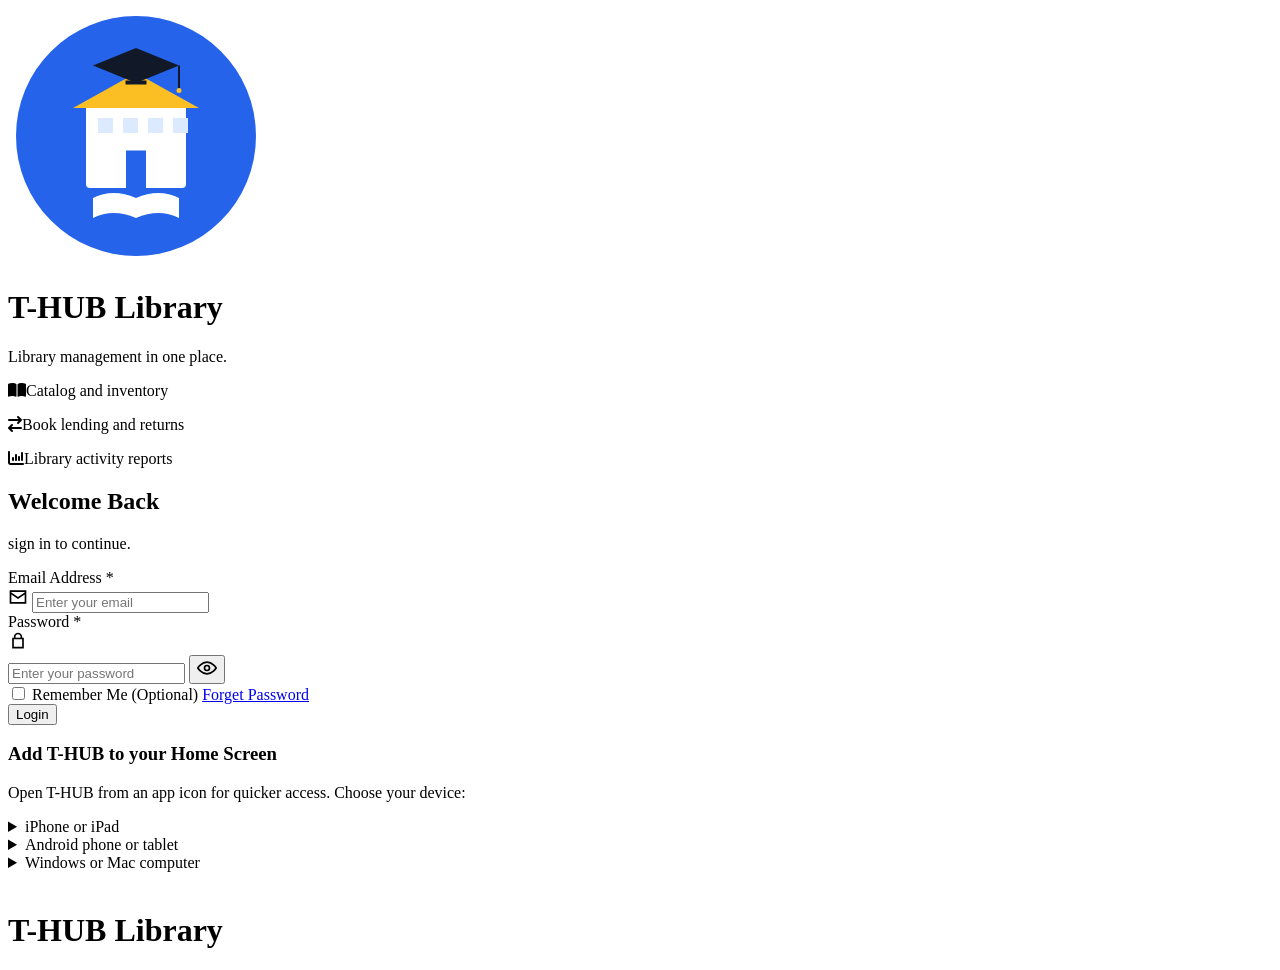
==== index.html @ 6ca4c14d "gyhujnkm" ====
<!doctype html>
<html>
  <head>
    <meta charset="UTF-8" />
    <meta name="viewport" content="width=device-width, initial-scale=1.0" />
    <title>T-HUB Library</title>
    <link rel="stylesheet" href="/css/utils.css" />
    <link rel="stylesheet" href="/css/login.css" />
    <link rel="preconnect" href="https://fonts.googleapis.com" />
    <link rel="preconnect" href="https://fonts.gstatic.com" crossorigin />
    <link
      rel="stylesheet"
      href="https://fonts.googleapis.com/css2?family=Poppins:wght@300;400;500;600;700&display=swap"
    />
    <link
      rel="stylesheet"
      href="https://cdnjs.cloudflare.com/ajax/libs/font-awesome/6.7.2/css/all.min.css"
    />
    <link rel="manifest" href="/manifest.webmanifest" />
    <link
      rel="apple-touch-icon"
      sizes="180x180"
      href="/icons/apple-touch-icon.png"
    />
    <meta name="apple-mobile-web-app-capable" content="yes" />
    <meta name="apple-mobile-web-app-title" content="T-HUB" />
    <meta name="apple-mobile-web-app-status-bar-style" content="default" />
    <meta name="mobile-web-app-capable" content="yes" />
    <meta name="theme-color" content="#2563eb" />
    <link rel="stylesheet" href="/css/app-visuals.css" />
  </head>
  <body class="login-auth-checking">
    <div class="login-container">
      <div class="Left-panel">
        <div class="logo">
          <svg
            xmlns="http://www.w3.org/2000/svg"
            viewBox="0 0 512 512"
            width="256"
            height="256"
          >
            <circle cx="256" cy="256" r="240" fill="#2563EB" />

            <rect
              x="156"
              y="190"
              width="200"
              height="170"
              rx="8"
              fill="#FFFFFF"
            />
            <polygon points="256,130 130,200 382,200" fill="#FBBF24" />

            <rect x="236" y="285" width="40" height="75" fill="#2563EB" />

            <rect x="180" y="220" width="30" height="30" fill="#DBEAFE" />
            <rect x="230" y="220" width="30" height="30" fill="#DBEAFE" />
            <rect x="280" y="220" width="30" height="30" fill="#DBEAFE" />
            <rect x="330" y="220" width="30" height="30" fill="#DBEAFE" />

            <polygon points="256,80 170,115 256,150 342,115" fill="#111827" />
            <rect x="235" y="145" width="42" height="8" fill="#111827" />
            <line
              x1="342"
              y1="115"
              x2="342"
              y2="160"
              stroke="#111827"
              stroke-width="4"
            />
            <circle cx="342" cy="165" r="5" fill="#FBBF24" />

            <path
              d="M170 380
           Q210 360 256 380
           Q302 360 342 380
           L342 420
           Q302 400 256 420
           Q210 400 170 420 Z"
              fill="#FFFFFF"
            />
          </svg>
        </div>

        <h1>T-HUB Library</h1>
        <p>Library management in one place.</p>
        <p><i class="fa-solid fa-book-open"></i>Catalog and inventory</p>
        <p><i class="fa-solid fa-arrow-right-arrow-left"></i>Book lending and returns</p>
        <p><i class="fa-solid fa-chart-column"></i>Library activity reports</p>
      </div>

      <div class="right-panel">
        <div class="login-card">
          <h2>Welcome Back</h2>
          <p class="subtitle">sign in to continue.</p>

          <form id="loginForm">
            <div class="form-group">
              <label>Email Address *</label>

              <div class="input-box">
                <span class="icon">
                  <svg
                    xmlns="http://www.w3.org/2000/svg"
                    width="20"
                    height="20"
                    viewBox="0 0 24 24"
                    fill="currentColor"
                  >
                    <path
                      d="M2 4h20v16H2V4zm2 2v.5l8 5.5 8-5.5V6H4zm16 12V9l-8 5.5L4 9v9h16z"
                    /></svg
                ></span>

                <input
                  id="email"
                  type="email"
                  placeholder="Enter your email"
                  required
                />
              </div>
            </div>

            <div class="form-group">
              <label>Password *</label>

              <div class="input-box">
                <span class="icon">
                  <svg
                    xmlns="http://www.w3.org/2000/svg"
                    width="20"
                    height="20"
                    viewBox="0 0 24 24"
                    fill="currentColor"
                  >
                    <path
                      d="M17 8V7a5 5 0 0 0-10 0v1H5v13h14V8zm-8-1a3 3 0 0 1 6 0v1H9zm8 12H7v-9h10z"
                    /></svg
                ></span>

                <div class="password-field">
                  <input
                    id="password"
                    type="password"
                    placeholder="Enter your password"
                    required
                  />

                  <button
                    type="button"
                    class="toggle-password"
                    onclick="togglePassword('password')"
                  >
                    <svg
                      xmlns="http://www.w3.org/2000/svg"
                      width="20"
                      height="20"
                      viewBox="0 0 24 24"
                      fill="none"
                      stroke="currentColor"
                      stroke-width="2"
                      stroke-linecap="round"
                      stroke-linejoin="round"
                    >
                      <path d="M1 12s4-7 11-7 11 7 11 7-4 7-11 7S1 12 1 12z" />
                      <circle cx="12" cy="12" r="3" />
                    </svg>
                  </button>
                </div>
              </div>
            </div>

            <div class="options">
              <label class="remember">
                <input type="checkbox" />
                Remember Me (Optional)
              </label>

              <a href="#"> Forget Password </a>
            </div>

            <button class="login-btn" type="submit">Login</button>
          </form>

          <section
            class="home-screen-guide"
            aria-labelledby="homeScreenGuideTitle"
          >
            <h3 id="homeScreenGuideTitle">Add T-HUB to your Home Screen</h3>
            <p>
              Open T-HUB from an app icon for quicker access. Choose your
              device:
            </p>

            <details>
              <summary>iPhone or iPad</summary>
              <ol>
                <li>Open this page in <strong>Safari</strong>.</li>
                <li>Tap the <strong>Share</strong> button.</li>
                <li>
                  Choose <strong>Add to Home Screen</strong>, then tap
                  <strong>Add</strong>.
                </li>
              </ol>
            </details>

            <details>
              <summary>Android phone or tablet</summary>
              <ol>
                <li>Open this page in <strong>Chrome</strong>.</li>
                <li>Tap the <strong>⋮ menu</strong>.</li>
                <li>
                  Tap <strong>Install app</strong> or
                  <strong>Add to Home screen</strong>.
                </li>
              </ol>
            </details>

            <details>
              <summary>Windows or Mac computer</summary>
              <ol>
                <li>
                  Open this page in <strong>Chrome</strong> or
                  <strong>Edge</strong>.
                </li>
                <li>
                  Open the browser menu and choose
                  <strong>Install T-HUB</strong> or
                  <strong>Install this site as an app</strong>.
                </li>
              </ol>
            </details>
          </section>
        </div>
      </div>
    </div>

    <div id="toastContainer" class="toast-container"></div>
    <div class="login-session-check" role="status" aria-live="polite">
      <div class="login-session-check__content">
        <img src="/icons/app-icon-192.png" alt="" />
        <h1>T-HUB Library</h1>
      </div>
    </div>

    <script src="https://cdn.jsdelivr.net/npm/@supabase/supabase-js@2.117.1"></script>
    <script src="/js/supabase.js"></script>
    <script src="/js/utils.js"></script>
    <script src="/js/login.js"></script>
    <script src="/js/app-icons.js"></script>
  </body>
</html>
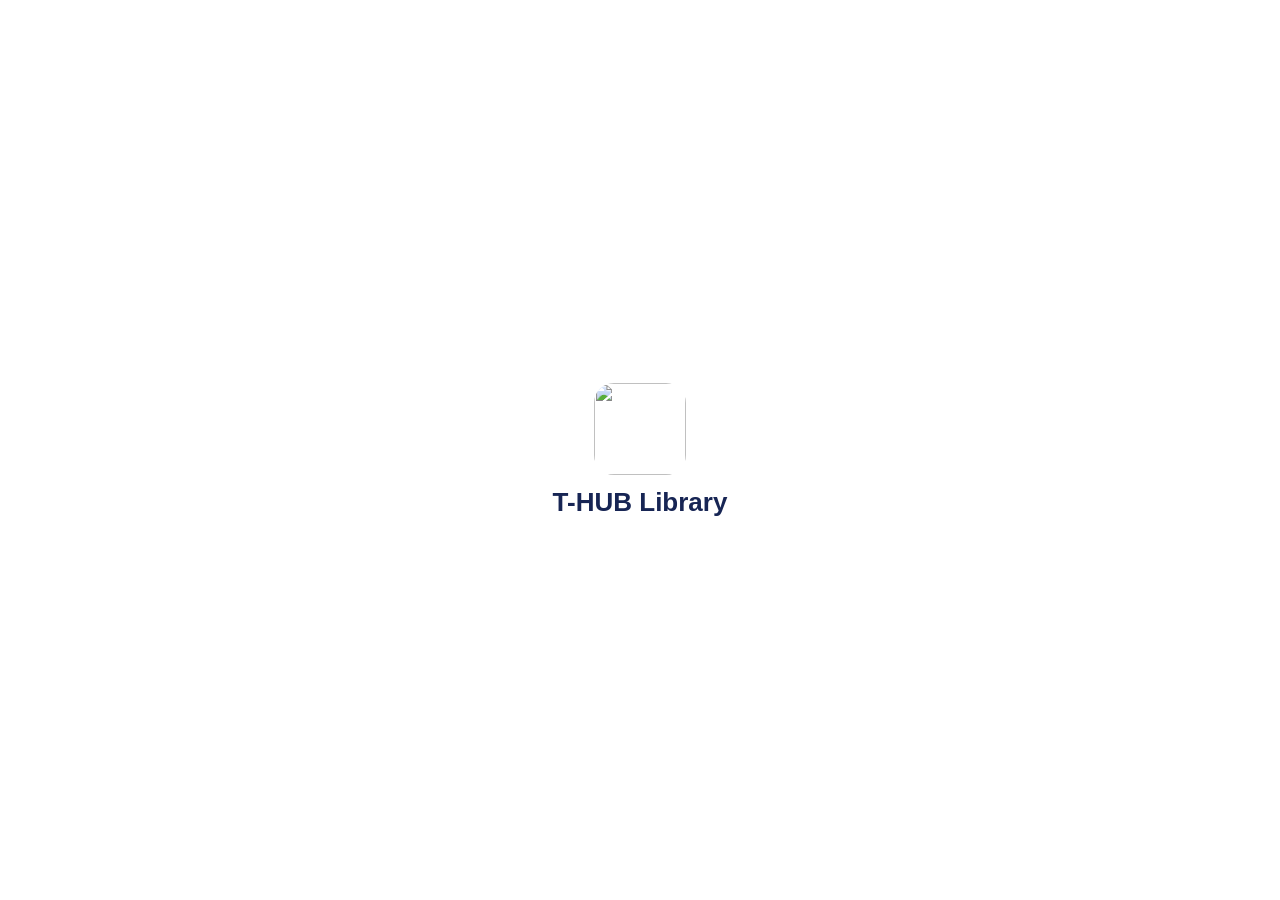
==== commit b6dd8b3e: "yghujik" ====
--- a/index.html
+++ b/index.html
@@ -31,7 +31,7 @@
   </head>
   <body class="login-auth-checking">
     <div class="login-container">
-      <div class="Left-panel">
+      <div class="left-panel">
         <div class="logo">
           <svg
             xmlns="http://www.w3.org/2000/svg"
--- a/css/utils.css
+++ b/css/utils.css
@@ -0,0 +1,259 @@
+.admin-only,
+.admin-accountant-only,
+.admin-librarian-only,
+.exclude-librarian {
+  display: none !important;
+}
+
+.menu-toggle {
+  display: none;
+}
+
+.sidebar-overlay {
+  display: none;
+}
+
+body {
+  background: #f6f5f5;
+}
+
+tbody tr:hover {
+  background: #f8fafc;
+}
+
+.profile-section {
+  text-align: center;
+  margin-bottom: 30px;
+}
+
+.profile-section img {
+  margin-bottom: 5px;
+}
+
+.profile-section h3 {
+  margin-bottom: 10px;
+}
+
+.sidebar-school-name {
+  color: #ffffff;
+  background: rgba(255, 255, 255, 0.09);
+  box-shadow: 0 4px 12px rgba(0, 0, 0, 0.12);
+  font-size: 15px;
+  font-weight: 750;
+  line-height: 1.4;
+  margin: 12px 14px 20px;
+  padding: 11px 12px;
+  overflow-wrap: anywhere;
+  text-align: left;
+}
+
+.sidebar-school-name[hidden] {
+  display: none !important;
+}
+
+/* Keep the shared school mark sized while route-specific stylesheets switch. */
+.sidebar .logo img {
+  width: 55px;
+  height: 55px;
+  flex: 0 0 55px;
+  border-radius: 50%;
+  background: #fff;
+  object-fit: cover;
+}
+
+.toast{
+  border-radius: 20px;
+}
+
+  .menu-toggle {
+    display: flex;
+    align-items: center;
+    justify-content: center;
+    top: 15px;
+    left: 15px;
+    position: fixed;
+    background: #1d4ed8;
+    color: #ffffff;
+    border: none;
+    padding: 10px 14px;
+    border-radius: 20px;
+    font-size: 20px;
+    cursor: pointer;
+    box-shadow: 0 2px 8px rgba(0, 0, 0, 0.15);
+    transition: left 0.3s ease;
+  }
+
+@media screen and (max-width: 768px) {
+
+  input[type="date"],
+  input[type="datetime-local"],
+  input[type="time"] {
+    -webkit-appearance: none;
+    appearance: none;
+    width: 100% !important;
+    max-width: 100% !important;
+    min-width: 0 !important;
+    box-sizing: border-box;
+
+    min-height: 48px;
+    line-height: normal;
+    display: flex;
+    align-items: center;
+    padding: 0 12px;
+  }
+
+  .details-item label {
+    font-size: 13px;
+    color: #6b7280;
+    margin-bottom: 6px;
+  }
+
+  .details-item p {
+    font-weight: 500;
+    color: #111827;
+  }
+
+  .details-item.full-width {
+    grid-column: span 2;
+  }
+
+  .sidebar {
+    position: fixed;
+    top: 0;
+    left: -280px;
+    width: 260px;
+    height: 100vh;
+    z-index: 1000;
+    transition: left 0.3s ease-in-out;
+    box-shadow: 2px 0 10px rgba(0, 0, 0, 0.2);
+  }
+
+  .sidebar.active {
+    left: 0;
+  }
+
+  html.spa-navigating .sidebar {
+    left: -280px !important;
+    visibility: hidden !important;
+    transition: none !important;
+  }
+
+  .sidebar-overlay {
+    position: fixed;
+    top: 0;
+    left: 0;
+    width: 100vw;
+    height: 100vh;
+    background: rgba(0, 0, 0, 0.5);
+    z-index: 999;
+    opacity: 0;
+    visibility: hidden;
+    transition: opacity 0.3s ease;
+  }
+
+  .sidebar-overlay.active {
+    display: block;
+    opacity: 1;
+    visibility: visible;
+  }
+
+  html.spa-navigating .sidebar-overlay {
+    display: none !important;
+  }
+
+  .settings-main-content,
+  .academics-main-content,
+  .dashboard-main-content,
+  .finances-main-content,
+  .books-main-content,
+  .reports-main-content,
+  .students-main-content,
+  .teachers-main-content {
+    margin-left: 0 !important;
+    width: 100% !important;
+    padding-top: 70px;
+  }
+
+}
+
+ .menu li a,
+  .sidebar-school-name {
+    border-radius: 20px;
+  }
+
+.toast-container {
+  position: fixed;
+  top: 20px;
+  left: 50%;
+  transform: translateX(-50%);
+  z-index: 99999999999;
+  display: flex;
+  flex-direction: column;
+  align-items: center;
+  gap: 10px;
+}
+
+.toast {
+  min-width: 250px;
+  padding: 12px 18px;
+  color: #fff;
+  font-family: inherit;
+  font-size: 14px;
+  font-weight: 500;
+  box-shadow: 0 4px 12px rgba(0, 0, 0, 0.15);
+  display: flex;
+  align-items: center;
+  justify-content: center;
+  opacity: 0;
+  transform: translateY(-20px);
+  transition: all 0.3s ease-in-out;
+}
+
+.toast.show {
+  opacity: 1;
+  transform: translateY(0);
+}
+
+.toast-success {
+  background-color: #10b981;
+}
+
+.toast-error {
+  background-color: #ef4444;
+}
+
+.toast-info {
+  background-color: #3b82f6;
+}
+
+.details-item label {
+  font-size: 13px;
+  color: #6b7280;
+  margin-bottom: 6px;
+}
+
+.details-item p {
+  font-weight: 500;
+  color: #111827;
+}
+
+.details-item.full-width {
+  grid-column: span 2;
+}
+/* Keep button icons in sync with their button text, including white icons on blue buttons. */
+button i,
+button .fa,
+button svg,
+a[class*="btn"] i,
+a[class*="btn"] .fa,
+a[class*="btn"] svg {
+  color: inherit !important;
+}
+
+html.auth-welcome-open,
+html.auth-welcome-open body {
+  overflow: hidden !important;
+  overscroll-behavior: none !important;
+  touch-action: none;
+}
+
--- a/css/login.css
+++ b/css/login.css
@@ -0,0 +1,418 @@
+* {
+  margin: 0;
+  padding: 0;
+  box-sizing: border-box;
+  font-family: "Poppins", sans-serif;
+}
+
+body {
+  background: #f4f7fb;
+  overflow-x: hidden;
+  overflow-y: auto;
+}
+
+body.login-auth-checking {
+  background: #fff;
+  overflow: hidden;
+}
+
+body.login-auth-checking::before,
+body.login-auth-checking::after,
+body.login-auth-checking .login-container,
+body.login-auth-checking #toastContainer {
+  display: none !important;
+}
+
+.login-session-check {
+  display: none;
+}
+
+body.login-auth-checking .login-session-check {
+  position: fixed;
+  inset: 0;
+  display: flex;
+  align-items: center;
+  justify-content: center;
+  background: #fff;
+  color: #334155;
+  z-index: 9999;
+}
+
+.login-session-check__content {
+  display: grid;
+  justify-items: center;
+  gap: 12px;
+  padding: 24px;
+  text-align: center;
+}
+
+.login-session-check__content img {
+  width: 92px;
+  height: 92px;
+  border-radius: 20px;
+}
+
+.login-session-check__content h1 {
+  color: #172554;
+  font-size: clamp(20px, 5vw, 26px);
+  font-weight: 700;
+}
+
+.login-session-check__content p {
+  color: #64748b;
+  font-size: 14px;
+}
+
+body::before {
+  content: "";
+  position: fixed;
+  width: 350px;
+  height: 350px;
+
+  background: rgba(37, 99, 235, 0.08);
+  border-radius: 50%;
+  top: -120px;
+  left: -120px;
+}
+
+body::after {
+  content: "";
+  position: fixed;
+  width: 300px;
+  height: 300px;
+
+  background: rgba(37, 99, 235, 0.06);
+  border-radius: 50%;
+  top: -100px;
+  left: -100px;
+}
+
+.login-container {
+  display: flex;
+  width: 100%;
+  min-height: 100vh;
+}
+
+.left-panel {
+  width: 50%;
+  max-width: 600px;
+  background: linear-gradient(135deg, #1d4ed8, #2563eb);
+  color: #fff;
+
+  display: flex;
+  flex-direction: column;
+  justify-content: center;
+  align-items: center;
+
+  padding: 60px;
+  text-align: center;
+}
+
+.logo {
+  width: 140px;
+  height: 140px;
+  border-radius: 50%;
+  background: rgba(255, 255, 255, 0.15);
+
+  display: flex;
+  align-items: center;
+  justify-content: center;
+
+  font-size: 58px;
+  margin-bottom: 30px;
+}
+
+.left-panel h1 {
+  font-size: 40px;
+  margin-bottom: 20px;
+}
+
+.left-panel p {
+  max-width: 500px;
+  font-size: 17px;
+  line-height: 1.8;
+}
+
+.right-panel {
+  width: 50%;
+  display: flex;
+  justify-content: center;
+  align-items: center;
+  background: #fff;
+  min-height: 100vh;
+  padding: 24px;
+}
+
+.login-card {
+  width: 430px;
+  background: #fff;
+  padding: 45px;
+  box-shadow: 0 20px 50px rgba(0, 0, 0, 0.08);
+  animation: fadeIn 0.5s ease;
+}
+
+@keyframes fadeIn {
+  from {
+    opacity: 0;
+    transform: translateY(25px);
+  }
+
+  to {
+    opacity: 1;
+    transform: translateY(0);
+  }
+}
+
+.login-card h2 {
+  font-size: 32px;
+  color: #1f2937;
+  margin-bottom: 8px;
+}
+
+.subtitle {
+  color: #6b7280;
+  margin-bottom: 35px;
+}
+
+.form-group {
+  margin-bottom: 22px;
+}
+
+.form-group label {
+  display: block;
+  margin-bottom: 8px;
+  font-weight: 500;
+  color: #374151;
+}
+
+.input-box {
+  position: relative;
+}
+
+.icon {
+  position: absolute;
+  left: 16px;
+  top: 50%;
+  transform: translateY(-50%);
+  color: #9ca3af;
+  font-size: 17px;
+}
+
+i {
+  right: 16px;
+  color: #4071c7;
+  margin-right: 10px;
+}
+
+.input-box input:focus {
+  border-color: #2563eb;
+  box-shadow: 0 0 0 4px rgba(37, 99, 235, 0.12);
+}
+
+.toggle-password {
+  position: absolute;
+  right: 16px;
+  top: 50%;
+  transform: translateY(-50%);
+
+  border: none;
+  width: auto;
+  height: auto;
+  cursor: pointer;
+  color: #9ca3af;
+  font-size: 17px;
+}
+
+.toggle-password:hover {
+  color: #2563eb;
+}
+
+.form-group input {
+  width: 100%;
+  height: 54px;
+  border: 0.5px solid rgb(219, 215, 215);
+  padding-left: 48px;
+  padding-right: 50px;
+  font-size: 15px;
+  outline: none;
+  transition: 0.3s;
+}
+
+.form-group input:focus {
+  border-color: #2563eb;
+}
+
+.options {
+  display: flex;
+  justify-content: space-between;
+  align-items: center;
+  margin-bottom: 28px 0;
+  font-size: 14px;
+}
+
+.options a {
+  text-decoration: none;
+  color: #2563eb;
+  font-weight: 500;
+}
+
+.remember {
+  display: flex;
+  align-items: center;
+  gap: 8px;
+}
+
+.login-btn {
+  width: 100%;
+  height: 55px;
+  border: none;
+  background: #2563eb;
+  color: #fff;
+  font-size: 16px;
+  font-weight: 600;
+  cursor: pointer;
+}
+
+.login-btn i,
+.login-btn .fa,
+.login-btn svg {
+  color: #ffffff !important;
+}
+
+.home-screen-guide {
+  margin-top: 24px;
+  padding: 16px;
+  border: 0.5px solid #dbe5f3;
+  background: #f8faff;
+  color: #374151;
+}
+
+.home-screen-guide h3 {
+  margin: 0 0 5px;
+  color: #1f2937;
+  font-size: 15px;
+}
+
+.home-screen-guide > p {
+  margin: 0 0 10px;
+  color: #64748b;
+  font-size: 12px;
+  line-height: 1.5;
+}
+
+.home-screen-guide details {
+  padding: 9px 0;
+  border-top: 0.5px solid #e5eaf2;
+  font-size: 12px;
+}
+
+.home-screen-guide summary {
+  color: #1d4ed8;
+  font-weight: 600;
+  cursor: pointer;
+}
+
+.home-screen-guide ol {
+  margin: 8px 0 0 20px;
+  padding: 0;
+  line-height: 1.7;
+}
+
+@media (max-width: 992px) {
+  .left-panel {
+    display: none;
+  }
+
+  .right-panel {
+    width: 100%;
+  }
+
+  .login-card {
+    width: 90%;
+    max-width: 430px;
+  }
+}
+
+ .login-btn,
+  .form-group input,
+  .login-card,
+  .home-screen-guide {
+    border-radius: 20px;
+  }
+
+@media screen and (max-width: 992px) {
+  html,
+  body {
+    overflow-x: hidden !important;
+    width: 100%;
+    position: relative;
+  }
+
+  .login-btn,
+  .form-group input,
+  .login-card,
+  .home-screen-guide {
+    border-radius: 20px;
+  }
+
+  .login-container {
+    flex-direction: column;
+    height: auto;
+    min-height: 100vh;
+  }
+
+  .left-panel {
+    display: none !important;
+  }
+
+  .right-panel {
+    width: 100% !important;
+    min-height: 100vh;
+    padding: 24px 16px;
+    display: flex;
+    align-items: center;
+    justify-content: center;
+  }
+
+  .login-card {
+    width: 100% !important;
+    max-width: 380px;
+    padding: 28px 20px;
+    margin: 0 auto;
+  }
+
+  .login-card h2 {
+    font-size: 22px;
+    text-align: center;
+  }
+
+  .subtitle {
+    font-size: 13px;
+    text-align: center;
+    margin-bottom: 20px;
+  }
+
+  .form-group input {
+    height: 46px;
+    font-size: 14px;
+  }
+
+  .options {
+    display: flex;
+    flex-direction: row;
+    justify-content: space-between;
+    align-items: center;
+    font-size: 12px;
+    gap: 8px;
+    margin-bottom: 20px;
+  }
+
+  .remember {
+    gap: 4px;
+    white-space: nowrap;
+  }
+
+  .login-btn {
+    height: 48px;
+  }
+}
--- a/css/app-visuals.css
+++ b/css/app-visuals.css
@@ -0,0 +1,224 @@
+.app-person-cell {
+  display: inline-flex;
+  align-items: center;
+  gap: 10px;
+}
+
+.app-person-meta {
+  display: inline-flex;
+  flex-direction: column;
+  gap: 2px;
+}
+
+.app-person-id {
+  font-size: 0.82em;
+  opacity: 0.8;
+}
+
+.app-person-avatar {
+  width: 36px;
+  height: 36px;
+  flex: 0 0 36px;
+  border-radius: 50%;
+  object-fit: cover;
+}
+
+.app-action-icon {
+  margin-right: 0.45em;
+}
+
+.app-academic-icon {
+  margin-right: 0.5em;
+}
+
+/* Keep the librarian UI's cards, controls, and dialogs rounded on every screen. */
+body :is(
+    .sidebar,
+    .menu li a,
+    .dashboard-card,
+    .setting-card,
+    .setting-cards,
+    .form-section,
+    .form-section h3,
+    .announcement-cards,
+    .announcement-item,
+    .books-table-card,
+    .book-card,
+    .book-history-borrower,
+    .librarys-report-table-card,
+    .report-detail-section,
+    .login-card,
+    .home-screen-guide,
+    .avatar-edit-container,
+    .profile-information-notice,
+    .school-information-notice,
+    .clear-data-card,
+    .student-modal-card,
+    .book-modal-content,
+    .view-book-modal-content,
+    .edit-book-modal-content,
+    .addBook-modal-content,
+    .editBook-modal-content,
+    .announcement-confirm-modal,
+    .date-modal-content,
+    .modal-content,
+    .toast,
+    .back-my-profiles-btn,
+    .back-school-informations-btn,
+    .back-librarys-report-btn
+  ) {
+  border-radius: 20px !important;
+}
+
+body :is(
+    button,
+    .manage-btn,
+    .add-books-btn,
+    .save-btn,
+    .savepassword-btn,
+    .cancel-btn,
+    .upload-btn,
+    .app-theme-toggle,
+    .login-btn,
+    .books-page-notice button,
+    .status-badge,
+    input:not([type="file"]):not([type="checkbox"]):not([type="radio"]):not([type="hidden"]),
+    select,
+    textarea
+  ) {
+  border-radius: 20px !important;
+}
+
+body table,
+body th,
+body td {
+  border-radius: 0 !important;
+}
+
+@media (min-width: 1200px) {
+  .login-container {
+    display: grid;
+    grid-template-columns: minmax(480px, 0.95fr) minmax(560px, 1.05fr);
+  }
+
+  .login-container .left-panel {
+    width: auto;
+    max-width: none;
+  }
+
+  .login-container .left-panel .logo svg {
+    width: 132px;
+    height: 132px;
+  }
+
+  .login-container .right-panel {
+    width: auto;
+    min-width: 0;
+    padding: 48px;
+  }
+
+  .login-container .login-card {
+    width: min(100%, 520px);
+  }
+
+  :is(
+      .dashboard-main-content,
+      .books-main-content,
+      .students-main-content,
+      .settings-main-content
+    ) {
+    min-width: 0;
+    padding: 32px clamp(30px, 2.4vw, 48px);
+  }
+
+  :is(
+      .dashboard-main-content,
+      .books-main-content,
+      .students-main-content,
+      .settings-main-content
+    ) > .topbar {
+    gap: 24px;
+    margin-bottom: 32px;
+  }
+
+  .dashboard-main-content .dashboard-cards {
+    grid-template-columns: repeat(auto-fit, minmax(260px, 1fr));
+    gap: 22px;
+  }
+
+  .dashboard-main-content .dashboard-cards .dashboard-card {
+    min-width: 0;
+    min-height: 190px;
+    padding: 24px;
+  }
+
+  .dashboard-main-content .dashboard-cards .dashboard-card h4 {
+    font-size: clamp(18px, 1.25vw, 22px);
+    line-height: 1.4;
+  }
+
+  .dashboard-main-content .dashboard-cards .dashboard-card p {
+    color: #64748b;
+    font-size: 14px;
+    line-height: 1.65;
+  }
+
+  .announcement-cards {
+    margin-top: 32px;
+    padding: 26px;
+  }
+
+  .announcement-preview {
+    height: auto;
+    max-height: 460px;
+  }
+
+  .setting-cards {
+    grid-template-columns: repeat(3, minmax(260px, 1fr));
+    gap: 24px;
+  }
+
+  .setting-card {
+    min-width: 0;
+    padding: 26px;
+  }
+
+  .catalog-container {
+    padding: 0;
+  }
+
+  .book-card-grid {
+    grid-template-columns: repeat(auto-fill, minmax(250px, 1fr));
+    gap: 24px;
+  }
+
+  .librarys-report-main-content {
+    max-width: 1920px;
+    margin: 0 auto;
+    padding: 36px clamp(30px, 2.4vw, 48px);
+  }
+
+  .librarys-report-main-content > .topbar {
+    gap: 24px;
+    margin-bottom: 32px;
+  }
+
+  .librarys-report-main-content .toolbar {
+    gap: 16px;
+    margin: 24px 0;
+  }
+
+  .librarys-report-table-card {
+    margin-bottom: 28px;
+  }
+
+  .settings-page {
+    width: min(100%, 1560px);
+    margin: 0 auto;
+    padding: 32px clamp(30px, 2.4vw, 48px);
+  }
+
+  .settings-page .form-section {
+    padding: 30px;
+  }
+}
